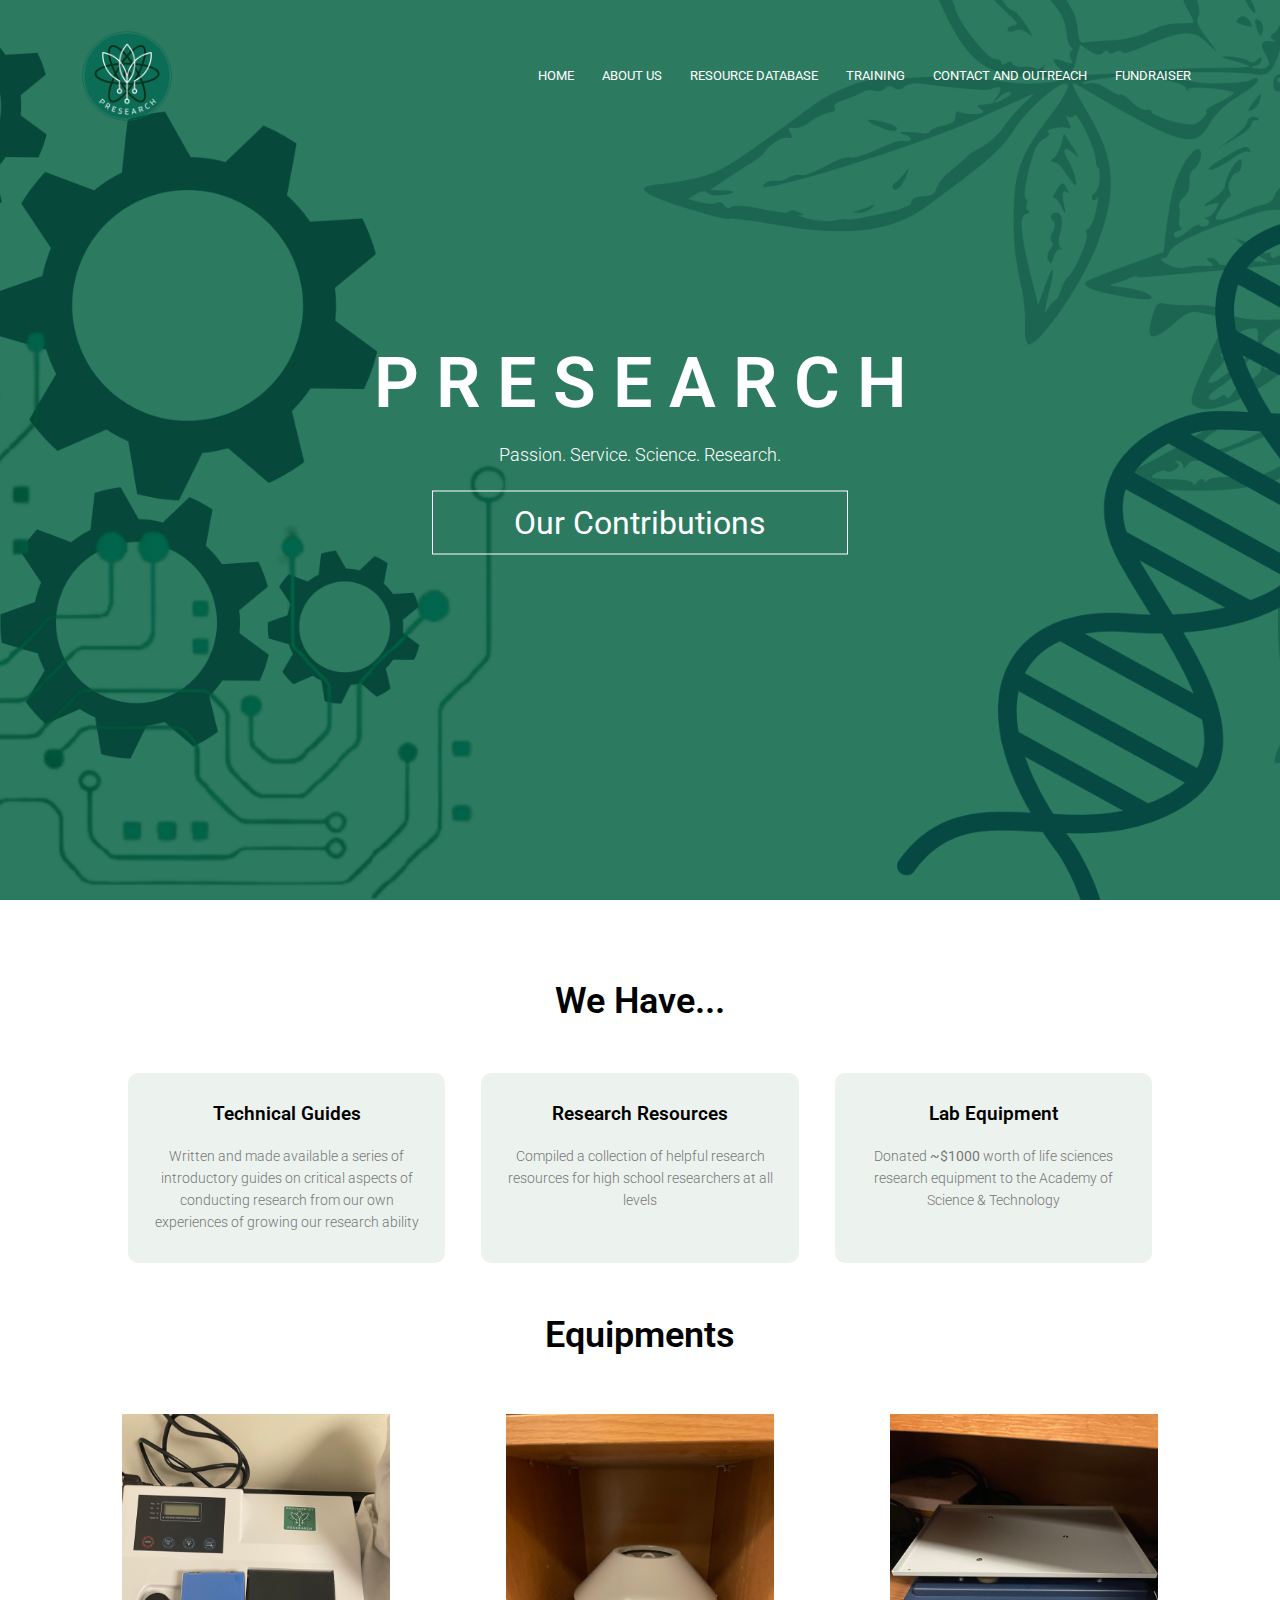
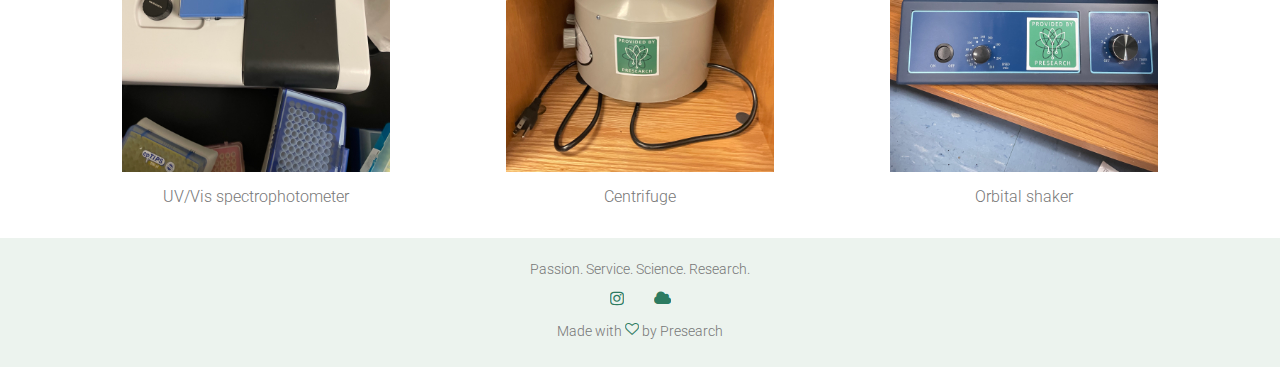
==== index.html @ c0a780dd "remind" ====
<!DOCTYPE html>
<html>
    <head>
        <meta name="viewport" content="with=device-width, initial-scale=1.0">
        <title>AST Presearch</title>
        <meta name="description" content="Presearch is a student-run research organization founded in 2022 seeking to promote high school research and provide resources to facilitate high schoolers to initiate professional research.">
        <meta name="keywords" content="AST Presearch">
        <meta name="author" content="Ruihan Ma">
        <link rel="stylesheet" href="style.css">
        <link rel="preconnect" href="https://fonts.googleapis.com">
        <link rel="preconnect" href="https://fonts.gstatic.com" crossorigin>
        <link href="https://fonts.googleapis.com/css2?family=Roboto:wght@400;500;900&display=swap" rel="stylesheet">
        <link rel="stylesheet" href="https://cdnjs.cloudflare.com/ajax/libs/font-awesome/4.7.0/css/font-awesome.css">
        <script src="functions.js"></script>
        <link rel="icon" href="./img/logo.png">
    </head>
    <body>
        <section class="header">
            <nav>
                <a href="index.html"><img src="img/logo.png"></a>
                <div class="nav-links" id="navLinks">
                    <i class="fa fa-times" onclick="hideMenu()"></i>
                    <ul>
                        <li><a href="./index.html">HOME</a></li>
                        <li><a href="./about.html">ABOUT US</a></li>
                        <li><a href="./data.html">RESOURCE DATABASE</a></li>
                        <li><a href="./train.html">TRAINING</a></li>
                        <li><a href="./contact.html">CONTACT AND OUTREACH</a></li>
                        <li><a href="./fund.html">FUNDRAISER</a></li>
                    </ul>
                </div>
                <i class="fa fa-bars" onclick="showMenu()"></i>
            </nav>
            <div class="title">
                <h1>P R E S E A R C H</h1>
                <p>Passion. Service. Science. Research.</p>
                <a href="#contribution" class="hero-btn">Our Contributions</a>
            </div>
        </section>
        <!-- contribution -->
        <section class="contribution" id="contribution">
            <h1>We Have...</h1>
            <!-- <p>blah blah blah blah blah blah blah blah blah</p> -->
            <div class="row">
                <div class="contribution-col">
                    <h3>Technical Guides</h3>
                    <p>Written and made available a series of introductory guides on critical aspects of conducting research from our own experiences of growing our research ability</p>
                </div>
                <div class="contribution-col">
                    <h3>Research Resources</h3>
                    <p>Compiled a collection of helpful research resources for high school researchers at all levels</p>
                </div>
                <div class="contribution-col">
                    <h3>Lab Equipment</h3>
                    <p>Donated <b>~$1000</b> worth of life sciences research equipment to the Academy of Science & Technology</p>
                </div>
            </div>
        </section>
        <section class="equipment">
            <h1>Equipments</h1>
            <div class="row">
                <div class="equipment-col">
                    <img src="img/spectrophotometer.jpg">
                    <p>UV/Vis spectrophotometer</h3>
                </div>
                <div class="equipment-col">
                    <img src="img/centrifuge.jpg">
                    <p>Centrifuge</h3>
                </div>
                <div class="equipment-col">
                    <img src="img/shaker.jpg">
                    <p>Orbital shaker</h3>
                </div>
            </div>
        </section>
        <!-- Footer -->
        <section class="footer">
            <p>Passion. Service. Science. Research.</p>
            <div class="icons">
                <a href="https://www.instagram.com/presearch_org/" title="Instagram" target="_blank"><i class="fa fa-instagram"></i></a>
                <a href="https://www.remind.com/join/presearch" title="Remind" target="_blank"><i class="fa fa-cloud"></i></a>
            </div>
            <p>Made with <i class="fa fa-heart-o"></i> by Presearch</p>
        </section>
    </body>
</html>
---- style.css ----
:root{
    --light: #2c7b3d17;
    --dark: #2c7b61;
}
*{
    margin: 0;
    padding: 0;
    font-family: 'Roboto', sans-serif;
    overflow-x: hidden;
}

.header{
    min-height: 100vh;
    width: 100%;
    background-image: linear-gradient(rgba(4,9,30,0), rgba(4,9,30,0)), url(img/home.png );
    background-position: center;
    background-size: cover;
    position: relative;
}

nav{
    display: flex;
    padding: 2% 6%;
    justify-content: space-between;
    align-items: center;
}

nav img{
    width: 100px;
}

.nav-links{
    flex: 1;
    text-align: right;
}

.nav-links ul li{
    list-style: none;
    display: inline-block;
    padding: 8px 12px;
    position: relative;
}

.nav-links ul li a{
    color: #fff;
    text-decoration: none;
    font-size: 13px;
}

.nav-links ul li::after{
    content: '';
    width: 0%;
    height: 2px;
    background: #fff;
    display: block;
    margin: auto;
    transition: 0.5s;
}

.nav-links ul li:hover::after{
    width: 100%;

}

.title{
    width: 90%;
    color: #fff;
    position: absolute;
    top: 50%;
    left: 50%;
    transform: translate(-50%,-50%);
    text-align: center;
}

.title h1{
    font-size: 70px;
}

.title p{
    margin-top: 10px;
    margin-bottom: 15px;
    font-size: 18px;
    color: #fff;
}
.title a{
    font-size: 32px;
}

.hero-btn{
    display: inline-block;
    text-decoration: none;
    background: transparent;
    color: #fff;
    border: 1px solid #fff;
    padding: 12px 34px;
    font-size: 16px;
    position: relative;
    cursor: pointer;
    margin: auto;
    width: 30%;
    text-align: center;
}

.hero-btn:hover{
    border: 1px solid #fff;
    background-color: #fff;
    color: var(--dark);
    
    transition: 1s;
}

nav .fa{
    display: none;
}

@media(max-width:700px){
    .title h1{
        font-size: 20px;
    }

    .title p{
        font-size: 12px;
    }

    .nav-links ul li{
        display: block;
    }

    .nav-links{
        position: absolute;
        background: var(--dark);
        height: 100vh;
        width: 200px;
        top: 0;
        right: -200px;
        text-align: left;
        z-index: 2;
        transition: 1s;
    }

    nav .fa{
        display: block;
        color: #fff;
        margin: 10px;
        font-size: 22px;
        cursor: pointer;
    }

    .nav-links ul{
        padding: 30px;
    }

    .title a{
        font-size: 16px;
    }

    .hero-btn{
        font-size: 12px;
    }
}

/* contribution */
.contribution{
    width: 80%;
    margin: auto;
    text-align: center;
    padding-top: 80px;
}

h1{
    font-size: 36px;
    font-weight: 600;
}

p{
    color: #777;
    font-size: 14px;
    font-weight: 300;
    line-height: 22px;
    padding: 10px;
}

.row{
    margin-top: 5%;
    display: flex;
    justify-content: space-between;
}

.col{
    margin-top: 5%;
    display: block;
    justify-content: space-between;
}

@media(max-width:700px){
    h1{
        font-size: 26px;
        font-weight: 600;
    }
}

.contribution-col{
    flex-basis: 31%;
    background: var(--light);
    border-radius: 10px;
    margin-bottom: 5%;
    padding: 20px 12px;
    box-sizing: border-box;
    transition: 0.5s;
}

h3{
    text-align: center;
    font-weight: 600;
    margin: 10px 0;
}

.contribution-col:hover{
    box-shadow: 0 0 20px 0px rgba(0,0,0,0.2);
}

@media(max-width: 700px){
    .row{
        flex-direction: column;
    }
}

/* campus */
/* .campus{
    width: 80%;
    margin: auto;
    text-align: center;
    padding-top: 50px;
}

.campus-col{
    flex-basis: 32%;
    border-radius: 10px;
    margin-bottom: 30px;
    position: relative;
    overflow: hidden;
}

.campus-col img{
    width: 100%;
    display: block;
}

.layer{
    background: transparent;
    height: 100%;
    width: 100%;
    position: absolute;
    top: 0;
    left: 0;
    transition: 0.5s;
}

.layer:hover{
    background: rgba(226,0,0,0.7);
}

.layer h3{
    width: 100%;
    font-weight: 500;
    color: #fff;
    font-size: 26px;
    bottom: 0;
    left: 50%;
    transform: translateX(-50%);
    position: absolute;
    opacity: 0;
    transition: 0.5s;
}

.layer:hover h3{
    bottom: 49%;
    opacity: 1;
} */

/* facilities */
/* .facilities{
    width: 80%;
    margin: auto;
    text-align: center;
    padding-top: 80px;
}

.facilities-col{
    flex-basis: 31%;
    border-radius: 10px;
    margin-bottom: 5%;
    text-align: left;
}

.facilities-col img{
    width: 100%;
    border-radius: 10px;
}

.facilities-col p{
    padding: 0;
}

.facilities-col h3{
    margin-top: 16px;
    margin-bottom: 15px;
    text-align: left;
} */

/* testimonials */
.testimonials{
    width: 80%;
    margin: auto;
    padding-top: 80px;
    text-align: center;
}

.testimonials-col{
    flex-basis: 44%;
    border-radius: 10px;
    margin-bottom: 5%;
    text-align: left;
    background: var(--light);
    padding: 25px;
    cursor: pointer;
    display: flex;
}

.testimonials-col img{
    height: 40px;
    margin-left: 5px;
    margin-right: 30px;
    border-radius: 50%;
}

.testimonials-col p{
    padding: 0;
}

.testimonials-col h3{
    margin-top: 15px;
    text-align: left;
}

.testimonials-col .fa{
    color: var(--dark);
}

@media(max-width: 700px){
    .testimonials-col img{
        margin-left: 0px;
        margin-right: 15px;
    }
}

/* database */
/* .data{
    margin: 80px auto;
    width: 80%;
    background-image: linear-gradient(rgba(0,0,0,0.7),rgba(0,0,0,0.7)),url(img/library.png);
    background-position: center;
    background-size: cover;
    border-radius: 10px;
    text-align: center;
    padding: 80px 0;
}

.data h1{
    color: #fff;
    margin-bottom: 40px;
    padding: 0;
}

@media(max-width:700px){
    .data h1{
        font-size: 24px;
    }
} */

/* join us now */
/* .join{
    margin: 80px auto;
    width: 80%;
    background-image: linear-gradient(rgba(0,0,0,0.7),rgba(0,0,0,0.7)),url(img/banner2.jpg);
    background-position: center;
    background-size: cover;
    border-radius: 10px;
    text-align: center;
    padding: 80px 0;
}

.join h1{
    color: #fff;
    margin-bottom: 40px;
    padding: 0;
}

@media(max-width:700px){
    .join h1{
        font-size: 24px;
    }
} */

/* footer */
.footer{
    width: 100%;
    margin: auto;
    margin-top: 20px;
    padding-top: 10px;
    padding-bottom: 15px;
    text-align: center;
    background: var(--light);
}

.footer h4{
    font-weight: 600;
}

.icons .fa{
    color: var(--dark);
    margin: 0 13px;
    cursor: pointer;
}

.fa-heart-o{
    color: var(--dark);
}

.text-box{
    width: 70%;
    color: #fff;
    position: absolute;
    top: 50%;
    left: 50%;
    transform: translate(-50%,-50%);
    text-align: center;
}

.text-box h1{
    font-size: 62px;
}

.text-box p{
    margin-top: 20px;
    font-size: 18px;
    font-weight: 200;
    color: #fff;
}

@media(max-width:700px){
    .text-box h1{
        font-size: 20px;
    }

    .text-box p{
        
        font-size: 12px;
    }
}
/* board */
.board{
    width: 70%;
    margin: auto;
    padding-top: 80px;
    text-align: center;
}

.board-col{
    /* flex-basis: 44%; */
    border-radius: 10px;
    margin-bottom: 5%;
    text-align: center;
    background: var(--light);
    padding: 25px;
    /* cursor: pointer; */
    display: block;
}

.board-col img{
    height: 300px;
    margin: auto;
    border-radius: 50%;
}

.board-col h3{
    margin-top: 15px;
    text-align: center;
    font-size: 24px;
}

.board-col p{
    padding: 0;
}
.intro{
    font-size: 16px;
    text-align: center;
    margin: 10px 10px 0px 10px;
    /* text-indent: 5%; */
}

@media(max-width: 700px){
    .board-col img{
        height: 200px;
    }
    .board{
        padding-top: 50px;
    }
}

.statement{
    width: 70%;
    margin: auto;
    text-align: center;
    margin-top: 80px;
}

.statement p{
    margin-top: 10px;
    font-size: 14px;
    font-weight: 200;
    color: #777;
}

@media(max-width: 700px){
    .statement{
        margin-top: 50px;
    }
}

.data-row{
    margin: auto;
    margin-top: 25px;
    width: 50%;
    display: flex;
    justify-content: space-between;
}

@media(max-width: 700px){
    .data-row{
        flex-direction: column;
        row-gap: 10px;
        margin-top: 10px;
    }
}

.guide{
    width: 70%;
    margin: auto;
    text-align: center;
    margin-top: 80px;
}

.guide h1{
    margin-bottom: 20px;
}

.guide-row{
    width: 80%;
    margin: auto;
    text-align: center;
    display: flex;
    justify-content: space-between;
}

.guide-col{
    margin: auto;
    text-align: center;
    display: block;
    background: var(--light);
    border-radius: 10px;
    flex-basis: 40%;
    padding: 20px 12px;
    box-sizing: border-box;
    width: 100%;
}

.guide-col h3{
    margin-bottom: 5%;
}

.guide-col a{
    display: block;
    text-decoration: none;
    background: transparent;
    color: #777;
    border: 1px solid #000;
    padding: 12px 34px;
    font-size: 16px;
    position: relative;
    cursor: pointer;
    margin: auto;
    width: 50%;
    margin-bottom: 10px;
}

.guide-col a:hover{
    border: 1px solid #000;
    background-color: var(--dark);
    color: #fff;
    transition: 0.5s;
}

@media(max-width: 700px){
    .guide{
        margin-top: 50px;
    }

    .guide-row{
        flex-direction: column;
    }

    .guide-col{
        margin-bottom: 10px;
    }

    .guide-col a{
        font-size: 12px;
    }
}

.equipment{
    width: 90%;
    margin: auto;
    text-align: center;
    
}

.equipment img{
    width: 70%;
    height: auto;
}

.equipment p{
    font-size: 16px;
}

.resource{
    width: 50%;
    margin: auto;
    text-align: center;
    margin-top: 80px;
}

.resource h1{
    margin-bottom: 20px;
}

.resource-row{
    width: 80%;
    margin: auto;
    text-align: center;
    display: flex;
    justify-content: space-between;
}

.resource-col{
    margin: auto;
    text-align: center;
    display: block;
    background: var(--light);
    border-radius: 10px;
    flex-basis: 40%;
    padding: 20px 12px;
    box-sizing: border-box;
    width: 100%;
}

.resource-col h3{
    margin-bottom: 5%;
}

.resource-col a{
    display: block;
    text-decoration: none;
    background: transparent;
    color: #777;
    border: 1px solid #000;
    padding: 12px 34px;
    font-size: 16px;
    position: relative;
    cursor: pointer;
    margin: auto;
    width: 50%;
    margin-bottom: 10px;
}

.resource-col a:hover{
    border: 1px solid #000;
    background-color: var(--dark);
    color: #fff;
    transition: 0.5s;
}

@media(max-width: 700px){
    .resource{
        margin-top: 50px;
    }

    .resource-row{
        flex-direction: column;
    }

    .resource-col{
        margin-bottom: 10px;
    }

    .resource-col a{
        font-size: 12px;
    }
}

.bio{
    width: 80%;
    margin: auto;
    text-align: center;
    padding-top: 80px;
}

.bio-col{
    text-decoration: none;
    flex-basis: 31%;
    background: var(--light);
    border-radius: 10px;
    margin-bottom: 5%;
    padding: 20px 12px;
    box-sizing: border-box;
    transition: 0.5s;
}

.bio-col h3{
    color: #000;
}

.bio-col:hover{
    box-shadow: 0 0 20px 0px rgba(0,0,0,0.2);
    cursor: pointer;
}
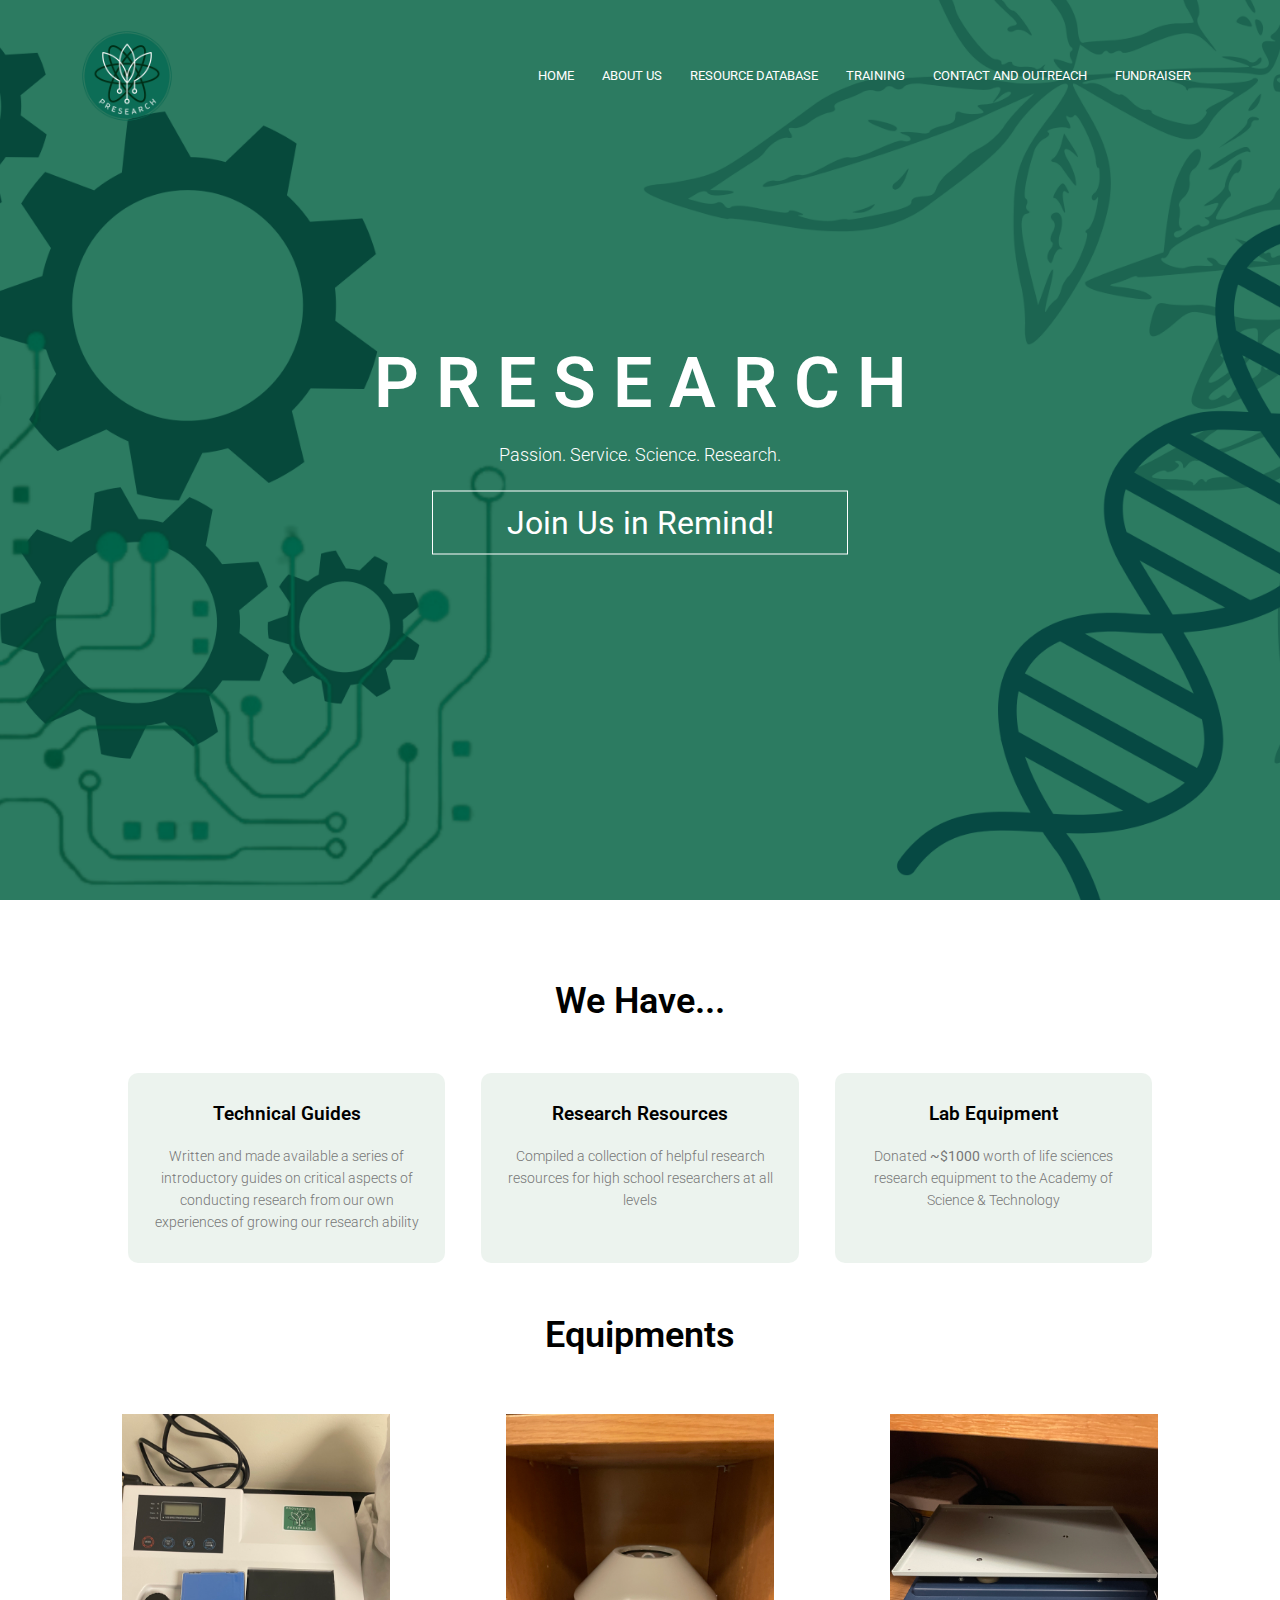
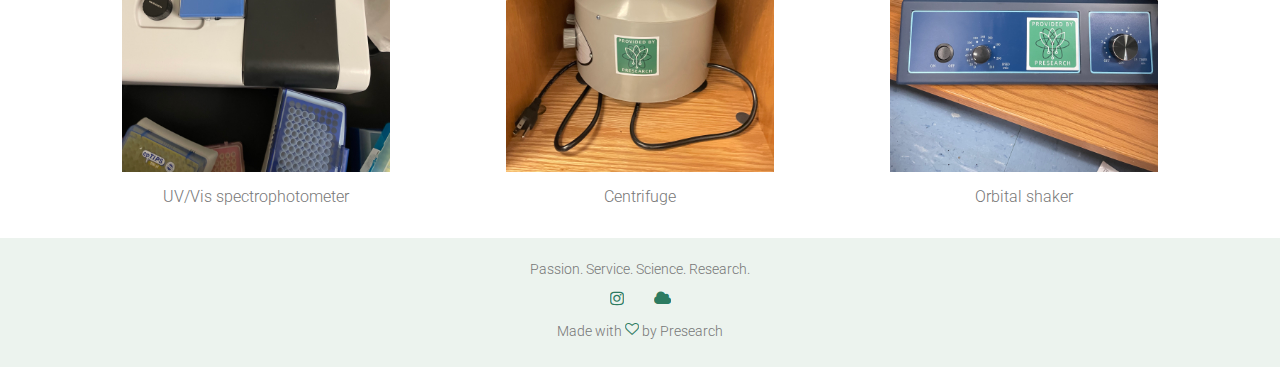
==== commit 631d9804: "remind" ====
--- a/index.html
+++ b/index.html
@@ -4,7 +4,7 @@
         <meta name="viewport" content="with=device-width, initial-scale=1.0">
         <title>AST Presearch</title>
         <meta name="description" content="Presearch is a student-run research organization founded in 2022 seeking to promote high school research and provide resources to facilitate high schoolers to initiate professional research.">
-        <meta name="keywords" content="AST Presearch">
+        <meta name="keywords" content="AST Presearch, Presearch">
         <meta name="author" content="Ruihan Ma">
         <link rel="stylesheet" href="style.css">
         <link rel="preconnect" href="https://fonts.googleapis.com">
@@ -34,7 +34,7 @@
             <div class="title">
                 <h1>P R E S E A R C H</h1>
                 <p>Passion. Service. Science. Research.</p>
-                <a href="#contribution" class="hero-btn">Our Contributions</a>
+                <a href="https://www.remind.com/join/presearch" class="hero-btn" target="_blank">Join Us in Remind!</a>
             </div>
         </section>
         <!-- contribution -->
@@ -77,7 +77,7 @@
         <section class="footer">
             <p>Passion. Service. Science. Research.</p>
             <div class="icons">
-                <a href="https://www.instagram.com/presearch_org/" title="Instagram" target="_blank"><i class="fa fa-instagram"></i></a>
+                <a href="https://www.instagram.com/astpresearch/" title="Instagram" target="_blank"><i class="fa fa-instagram"></i></a>
                 <a href="https://www.remind.com/join/presearch" title="Remind" target="_blank"><i class="fa fa-cloud"></i></a>
             </div>
             <p>Made with <i class="fa fa-heart-o"></i> by Presearch</p>
--- a/style.css
+++ b/style.css
@@ -439,10 +439,10 @@
 
 .text-box h1{
     font-size: 62px;
+    margin-bottom: 20px;
 }
 
 .text-box p{
-    margin-top: 20px;
     font-size: 18px;
     font-weight: 200;
     color: #fff;
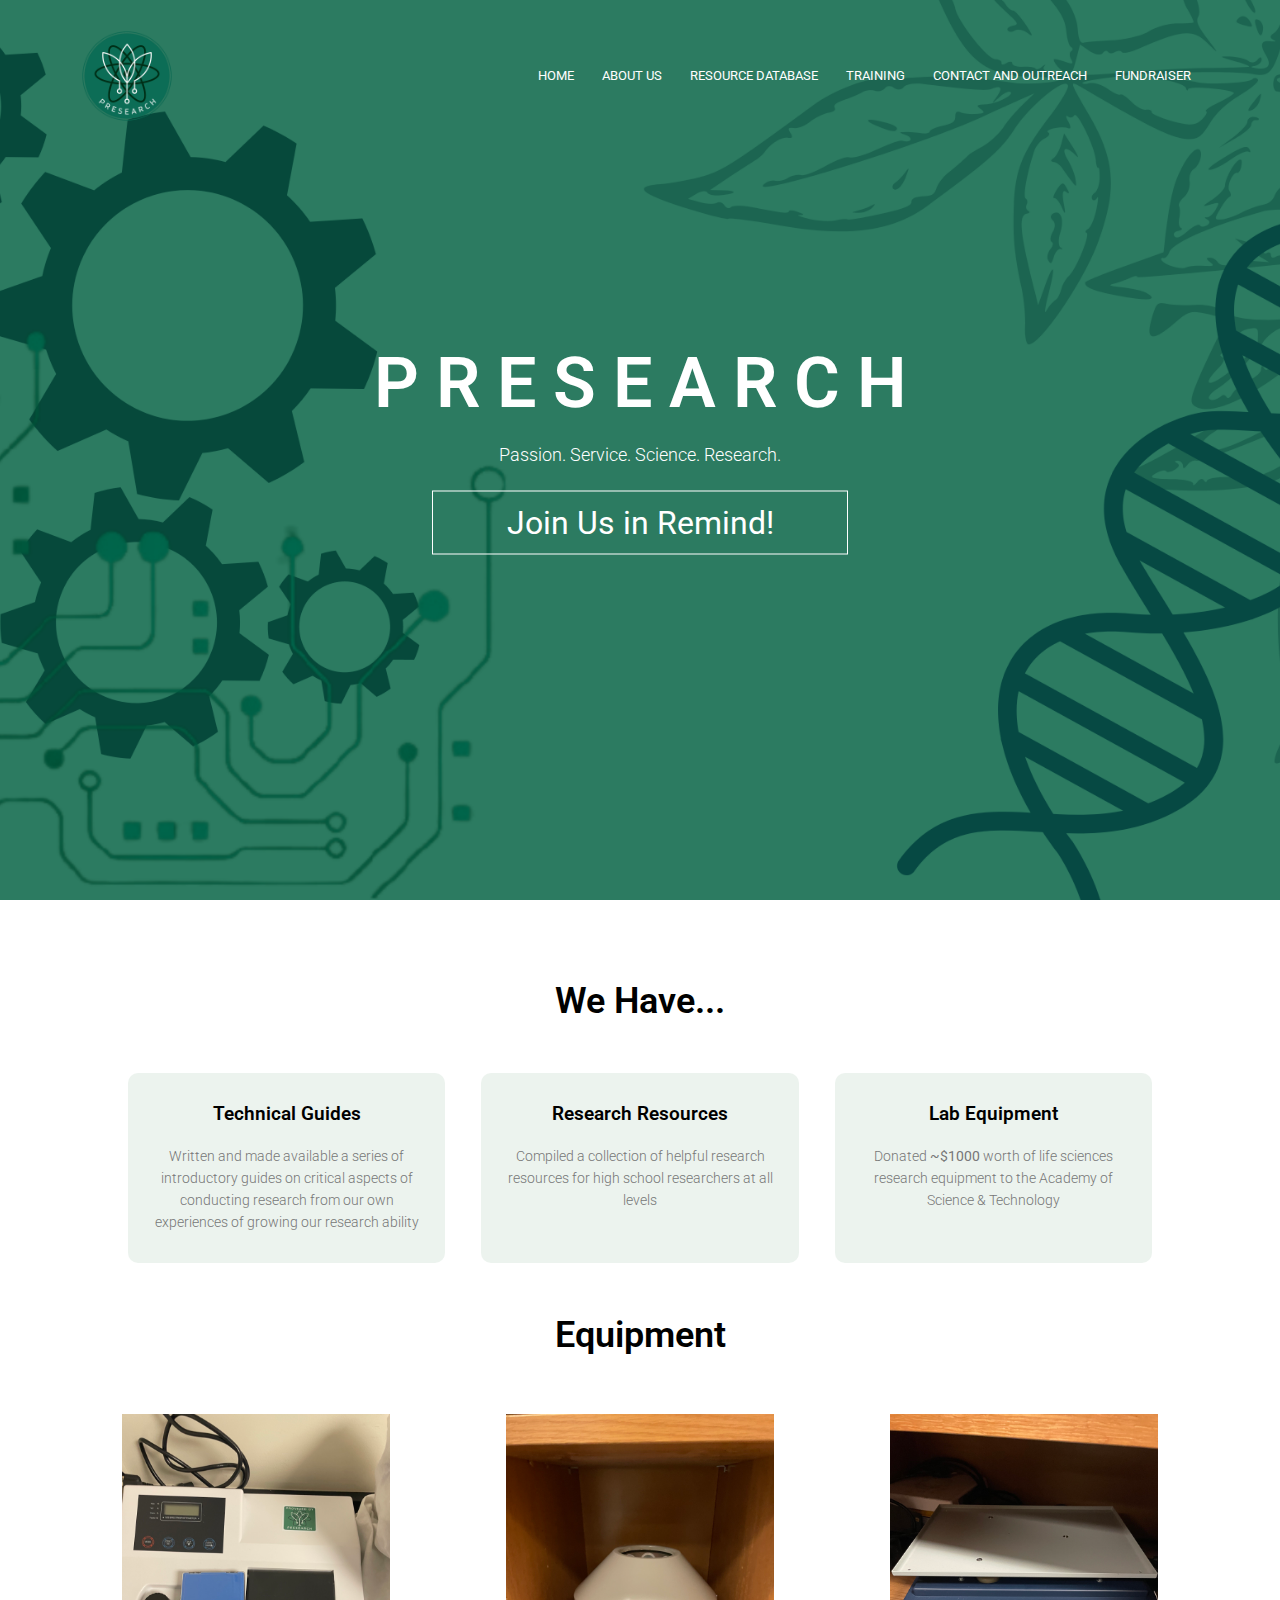
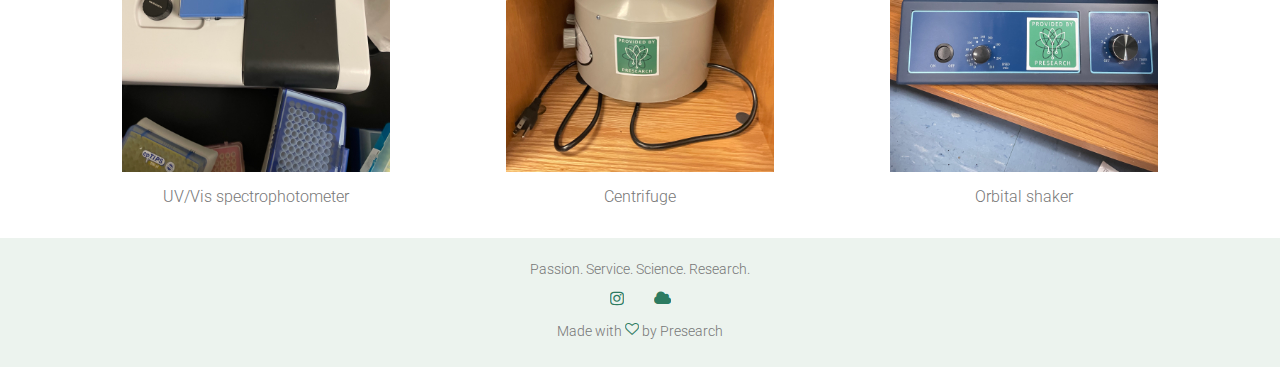
==== commit ca3b3e36: "changes" ====
--- a/index.html
+++ b/index.html
@@ -3,7 +3,7 @@
     <head>
         <meta name="viewport" content="with=device-width, initial-scale=1.0">
         <title>AST Presearch</title>
-        <meta name="description" content="Presearch is a student-run research organization founded in 2022 seeking to promote high school research and provide resources to facilitate high schoolers to initiate professional research.">
+        <meta name="description" content="Presearch is a student-run research organization founded in 2022 seeking to promote high school research and provide resources to facilitate research.">
         <meta name="keywords" content="AST Presearch, Presearch">
         <meta name="author" content="Ruihan Ma">
         <link rel="stylesheet" href="style.css">
@@ -57,7 +57,7 @@
             </div>
         </section>
         <section class="equipment">
-            <h1>Equipments</h1>
+            <h1>Equipment</h1>
             <div class="row">
                 <div class="equipment-col">
                     <img src="img/spectrophotometer.jpg">
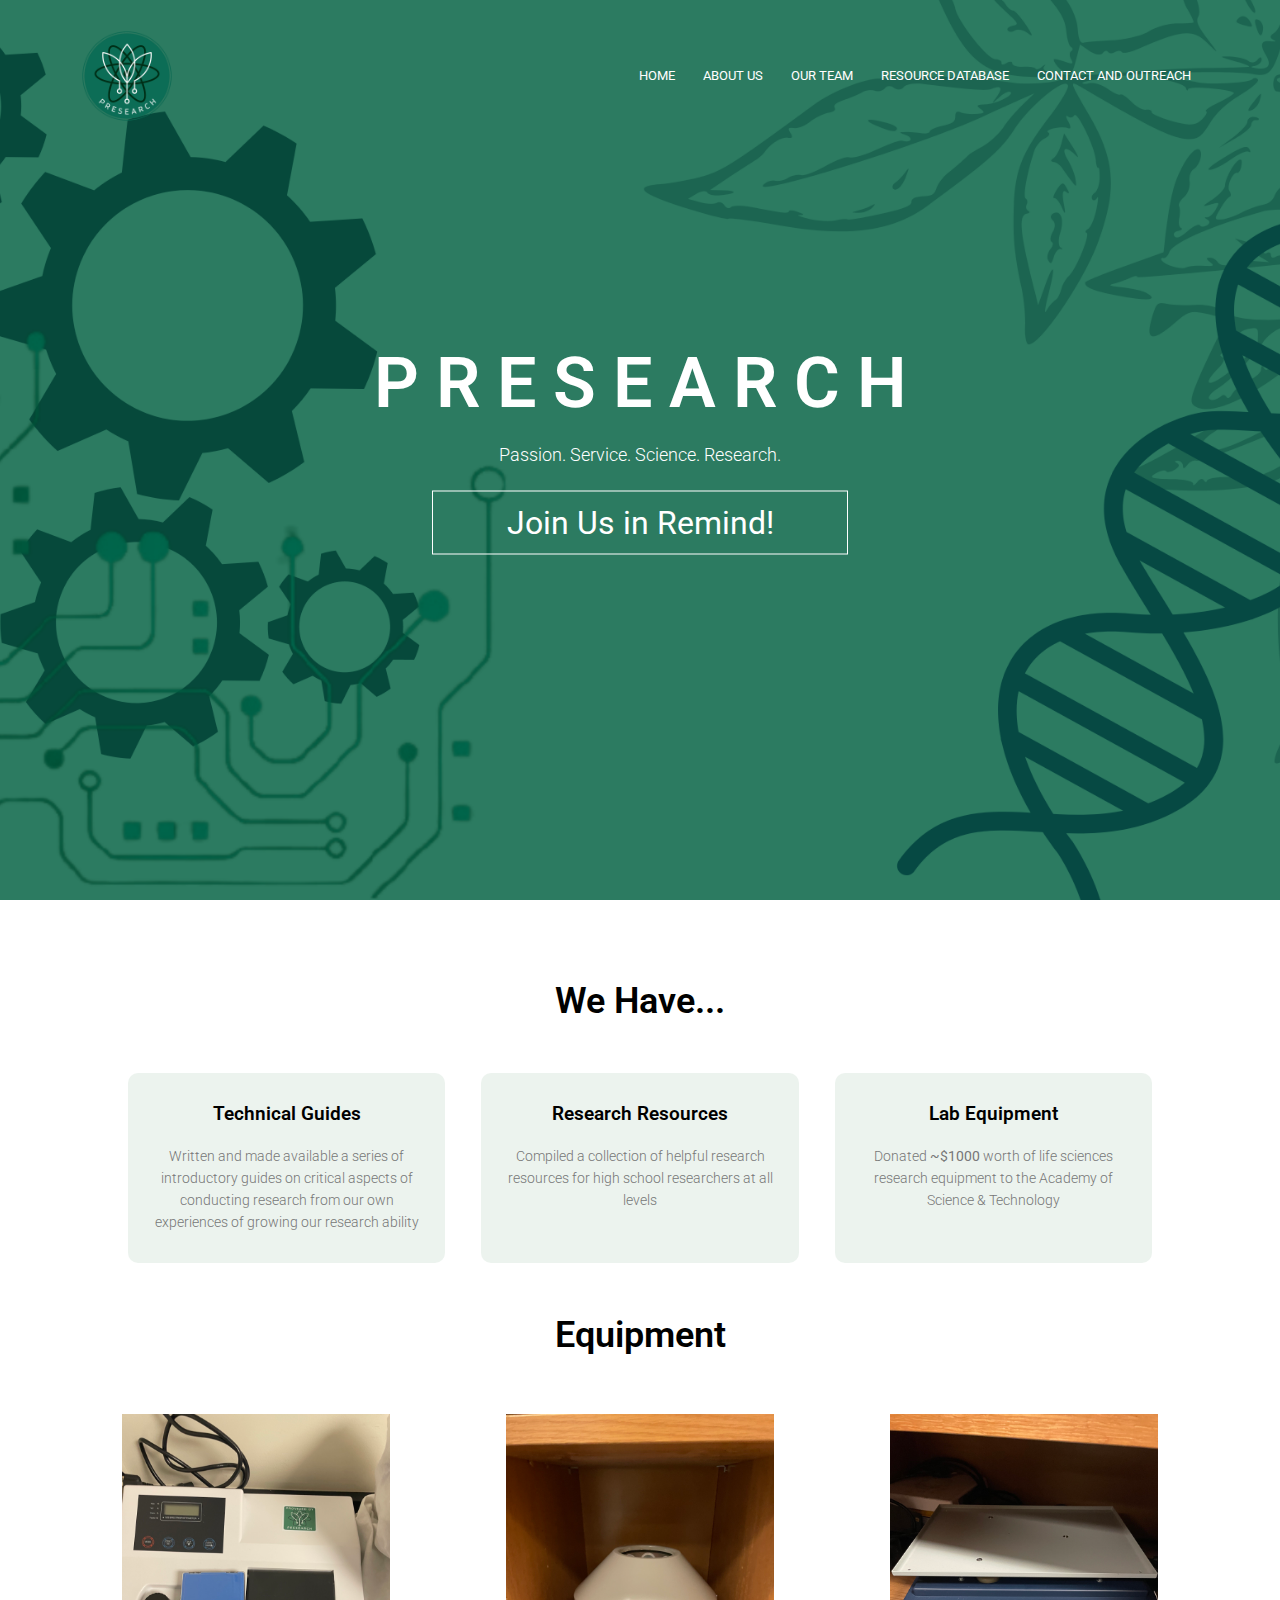
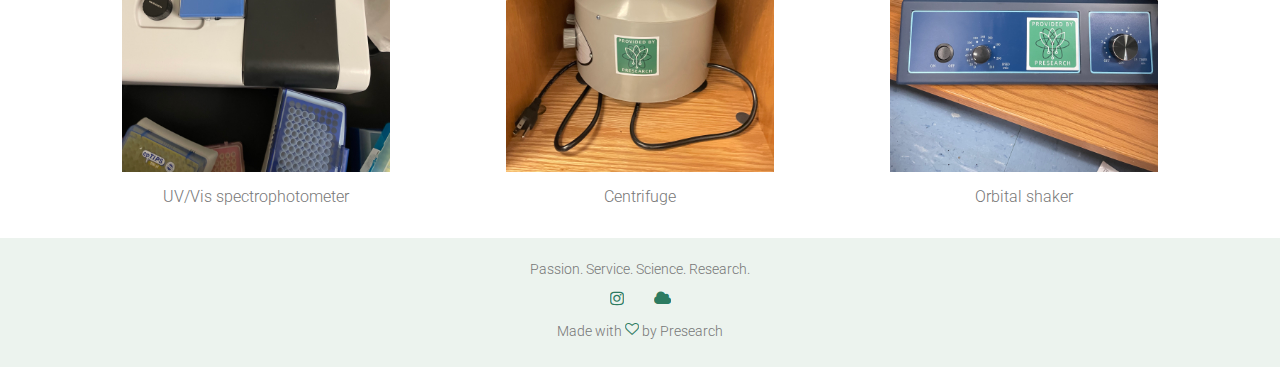
==== commit 87f63425: "update" ====
--- a/index.html
+++ b/index.html
@@ -23,10 +23,11 @@
                     <ul>
                         <li><a href="./index.html">HOME</a></li>
                         <li><a href="./about.html">ABOUT US</a></li>
+                        <li><a href="./team.html">OUR TEAM</a></li>
                         <li><a href="./data.html">RESOURCE DATABASE</a></li>
-                        <li><a href="./train.html">TRAINING</a></li>
+                        <!-- <li><a href="./train.html">TRAINING</a></li> -->
                         <li><a href="./contact.html">CONTACT AND OUTREACH</a></li>
-                        <li><a href="./fund.html">FUNDRAISER</a></li>
+                        <!-- <li><a href="./fund.html">FUNDRAISER</a></li> -->
                     </ul>
                 </div>
                 <i class="fa fa-bars" onclick="showMenu()"></i>
--- a/style.css
+++ b/style.css
@@ -681,7 +681,7 @@
     position: relative;
     cursor: pointer;
     margin: auto;
-    width: 50%;
+    width: 70%;
     margin-bottom: 10px;
 }
 
@@ -715,6 +715,19 @@
     margin: auto;
     text-align: center;
     padding-top: 80px;
+}
+
+.bio h1{
+    margin-top: 20px;
+    margin-bottom: 40px;
+}
+
+.bio .row{
+    margin-top: 0%;
+}
+
+.bio .col{
+    margin-top: 0%;
 }
 
 .bio-col{
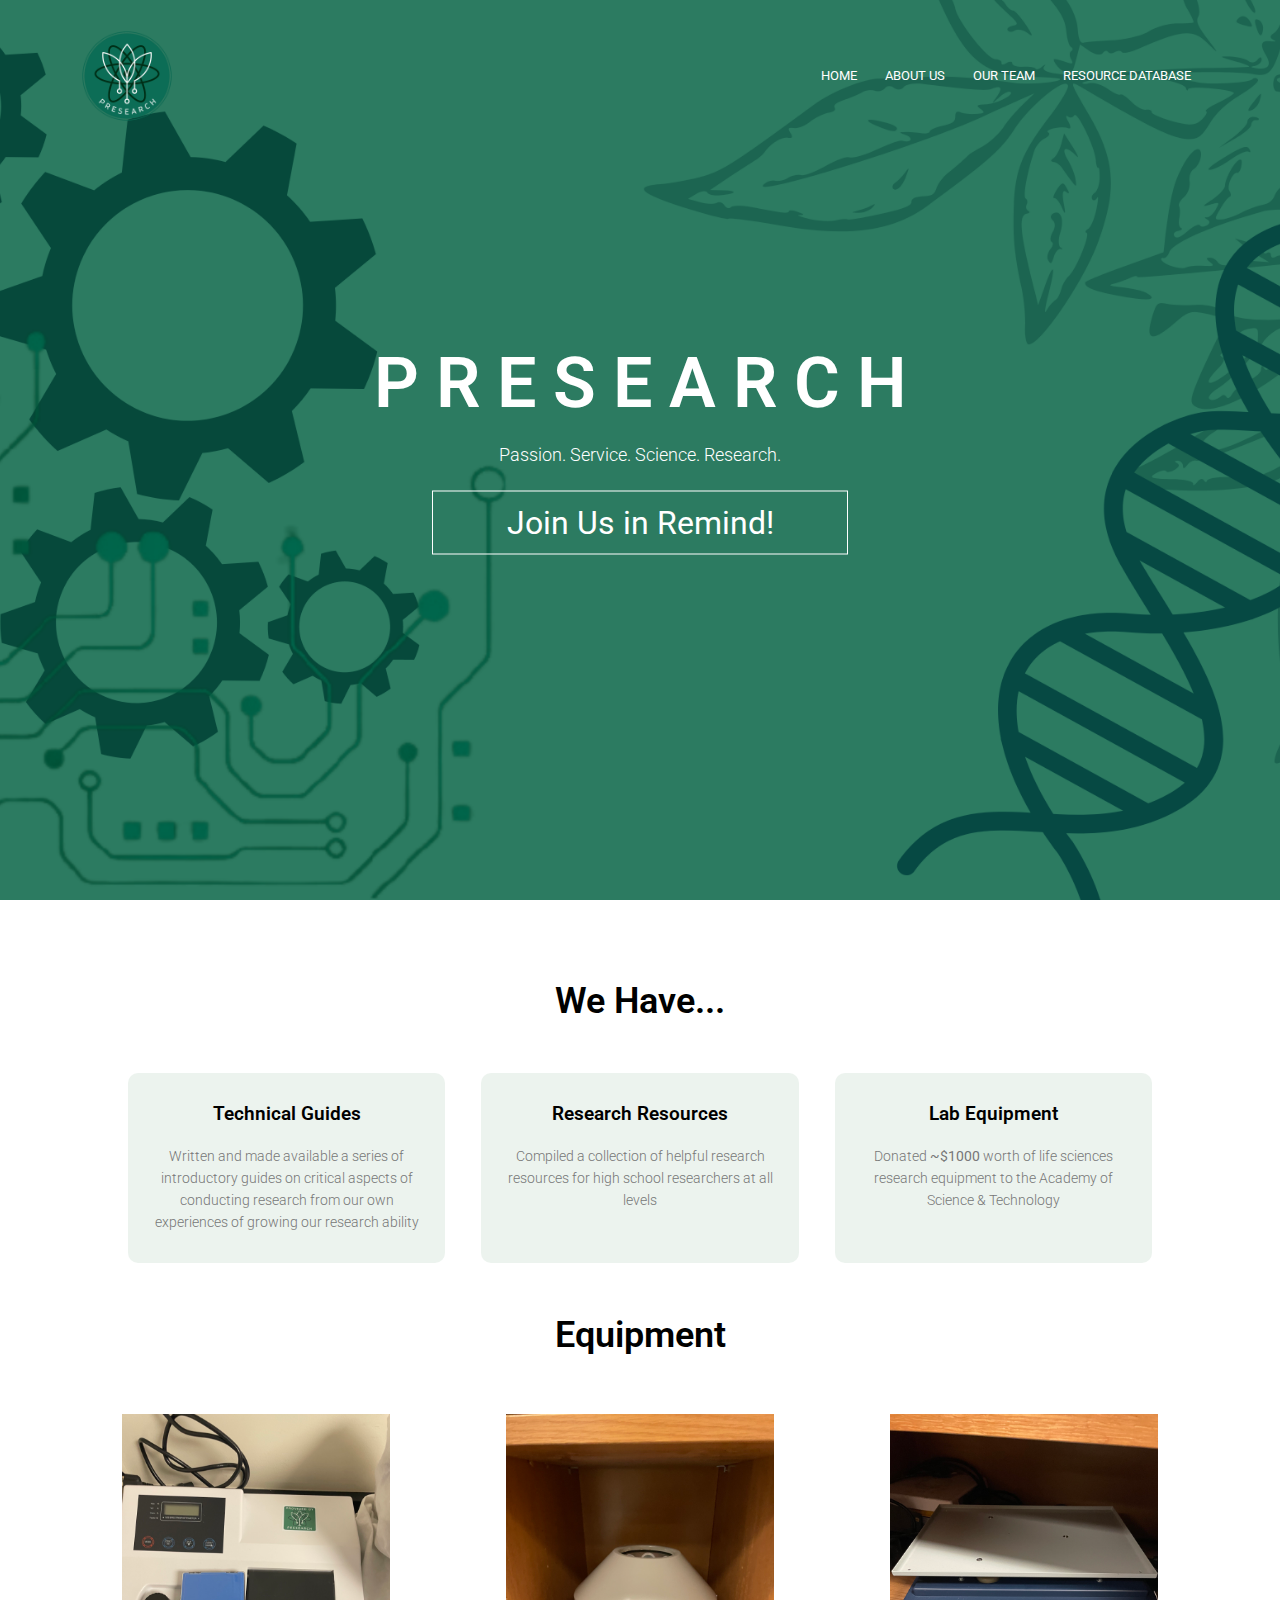
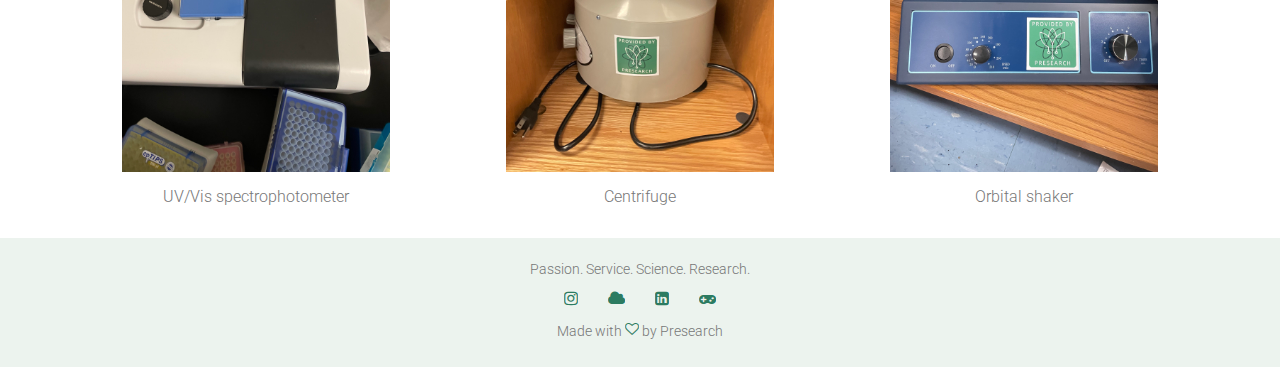
==== commit 597f9400: "footer" ====
--- a/index.html
+++ b/index.html
@@ -26,7 +26,7 @@
                         <li><a href="./team.html">OUR TEAM</a></li>
                         <li><a href="./data.html">RESOURCE DATABASE</a></li>
                         <!-- <li><a href="./train.html">TRAINING</a></li> -->
-                        <li><a href="./contact.html">CONTACT AND OUTREACH</a></li>
+                        <!-- <li><a href="./contact.html">CONTACT AND OUTREACH</a></li> -->
                         <!-- <li><a href="./fund.html">FUNDRAISER</a></li> -->
                     </ul>
                 </div>
@@ -80,6 +80,8 @@
             <div class="icons">
                 <a href="https://www.instagram.com/astpresearch/" title="Instagram" target="_blank"><i class="fa fa-instagram"></i></a>
                 <a href="https://www.remind.com/join/presearch" title="Remind" target="_blank"><i class="fa fa-cloud"></i></a>
+                <a href="https://www.linkedin.com/company/astpresearch/about/" title="Linkedin" target="_blank"><i class="fa fa-linkedin-square"></i></a>
+                <a href="https://discord.gg/9zdUretq" title="Discord" target="_blank"><i class="fa fa-gamepad"></i></a>
             </div>
             <p>Made with <i class="fa fa-heart-o"></i> by Presearch</p>
         </section>
--- a/style.css
+++ b/style.css
@@ -748,4 +748,37 @@
 .bio-col:hover{
     box-shadow: 0 0 20px 0px rgba(0,0,0,0.2);
     cursor: pointer;
+}
+
+.contact{
+    width: 70%;
+    margin: auto;
+    text-align: center;
+    margin-top: 80px;
+}
+
+.contact h1{
+    margin-bottom: 20px;
+}
+
+.contact a{
+    display: block;
+    text-decoration: none;
+    background: transparent;
+    color: #777;
+    border: 1px solid #000;
+    padding: 12px 34px;
+    font-size: 16px;
+    position: relative;
+    cursor: pointer;
+    margin: auto;
+    width: 70%;
+    margin-bottom: 10px;
+}
+
+.contact a:hover{
+    border: 1px solid #000;
+    background-color: var(--dark);
+    color: #fff;
+    transition: 0.5s;
 }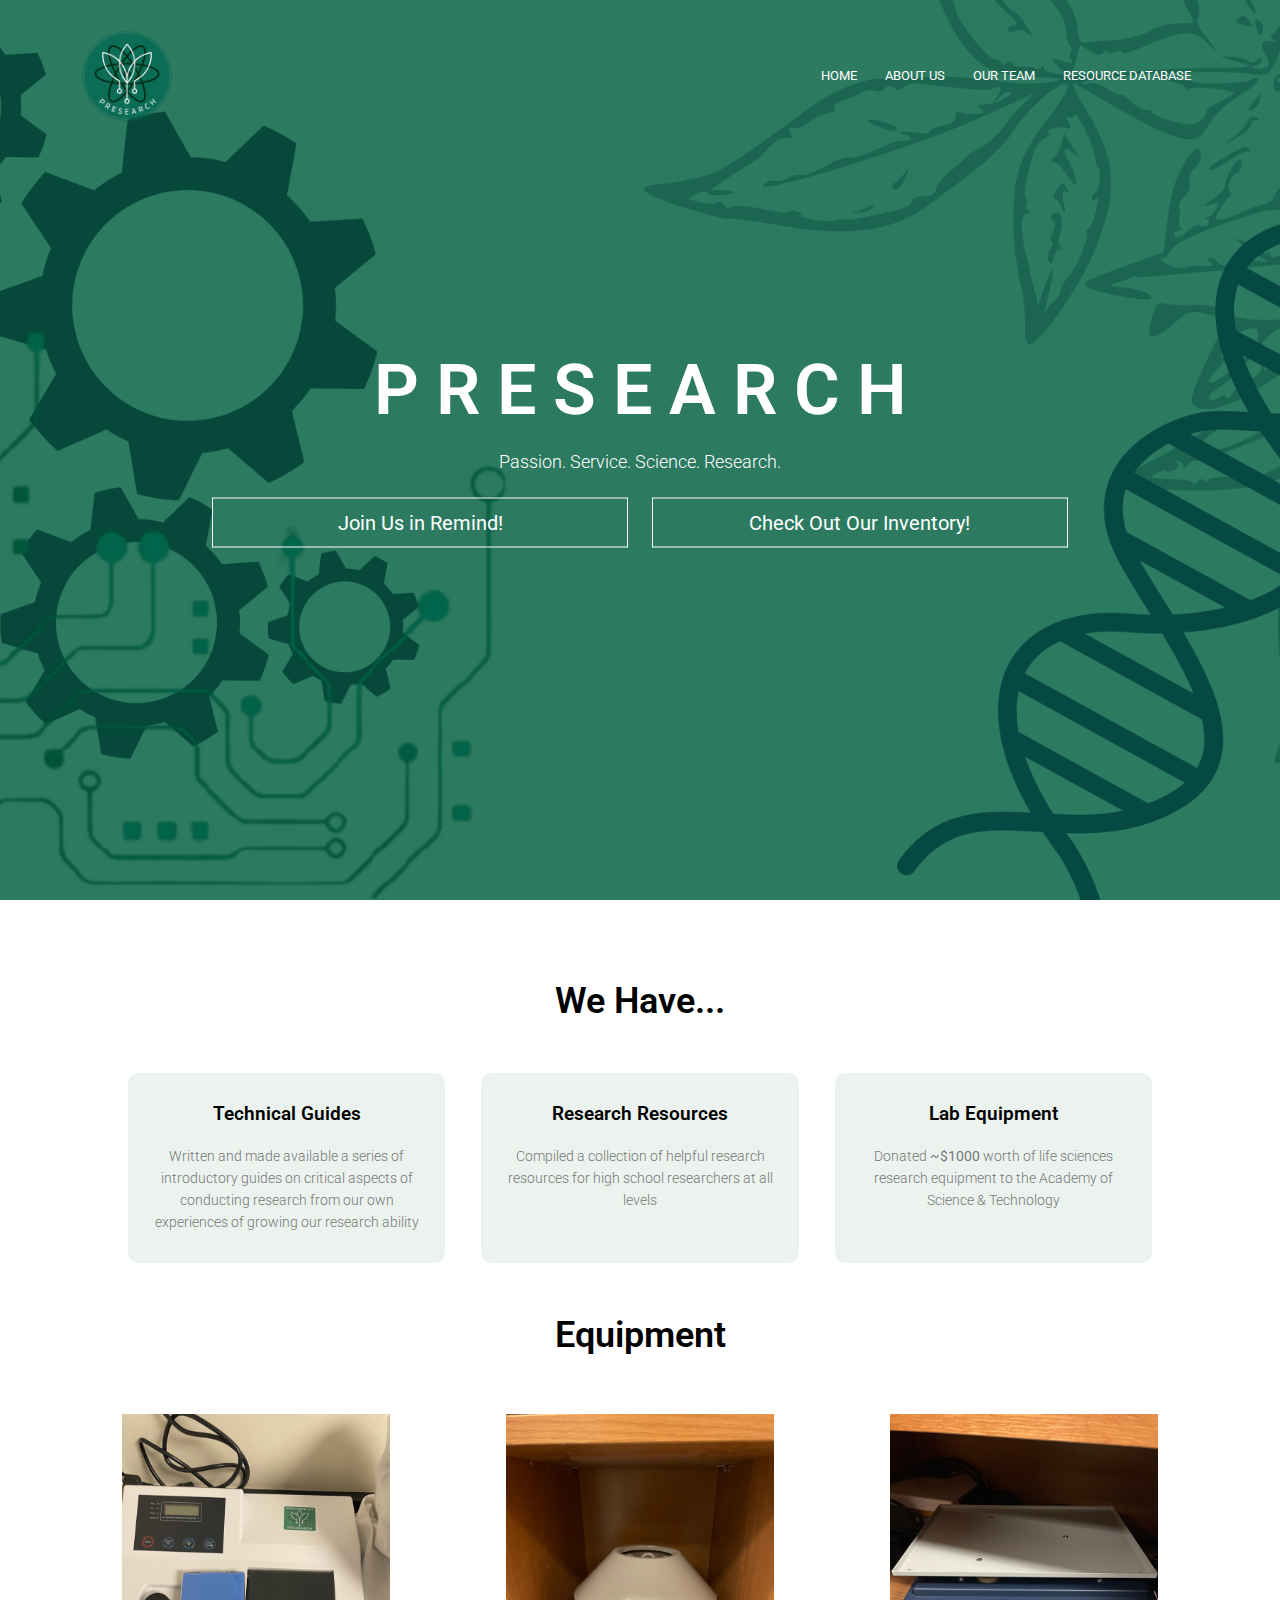
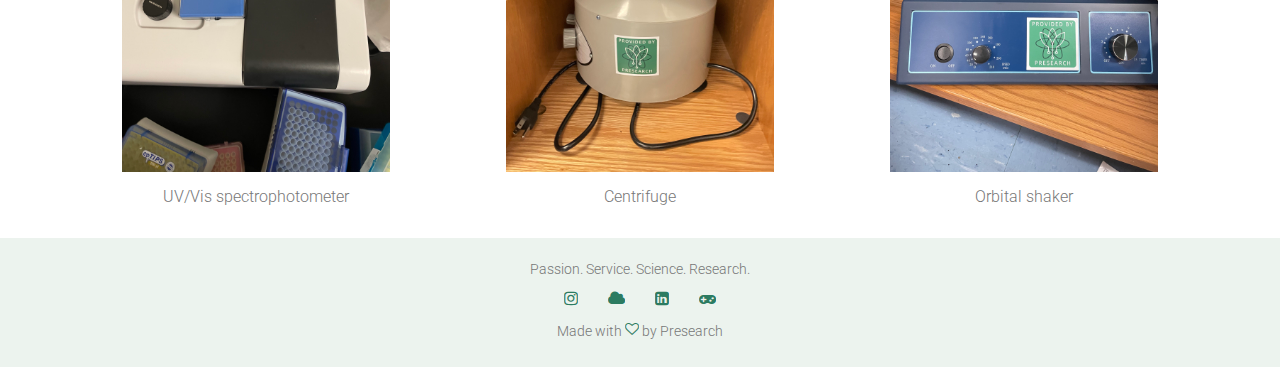
==== commit a24f498b: "inventory" ====
--- a/index.html
+++ b/index.html
@@ -36,6 +36,7 @@
                 <h1>P R E S E A R C H</h1>
                 <p>Passion. Service. Science. Research.</p>
                 <a href="https://www.remind.com/join/presearch" class="hero-btn" target="_blank">Join Us in Remind!</a>
+                <a href="https://docs.google.com/spreadsheets/d/1i0QkYVC2k99PE_X46ZmbX-4ISCPYbvRJgroMrPtPSy0/edit?usp=sharing" class="hero-btn" target="_blank">Check Out Our Inventory!</a>
             </div>
         </section>
         <!-- contribution -->
--- a/style.css
+++ b/style.css
@@ -83,7 +83,9 @@
     color: #fff;
 }
 .title a{
-    font-size: 32px;
+    font-size: 20px;
+    margin-left: 10px;
+    margin-right: 10px;
 }
 
 .hero-btn{
@@ -93,7 +95,7 @@
     color: #fff;
     border: 1px solid #fff;
     padding: 12px 34px;
-    font-size: 16px;
+    font-size: 162px;
     position: relative;
     cursor: pointer;
     margin: auto;
@@ -151,10 +153,6 @@
     }
 
     .title a{
-        font-size: 16px;
-    }
-
-    .hero-btn{
         font-size: 12px;
     }
 }
